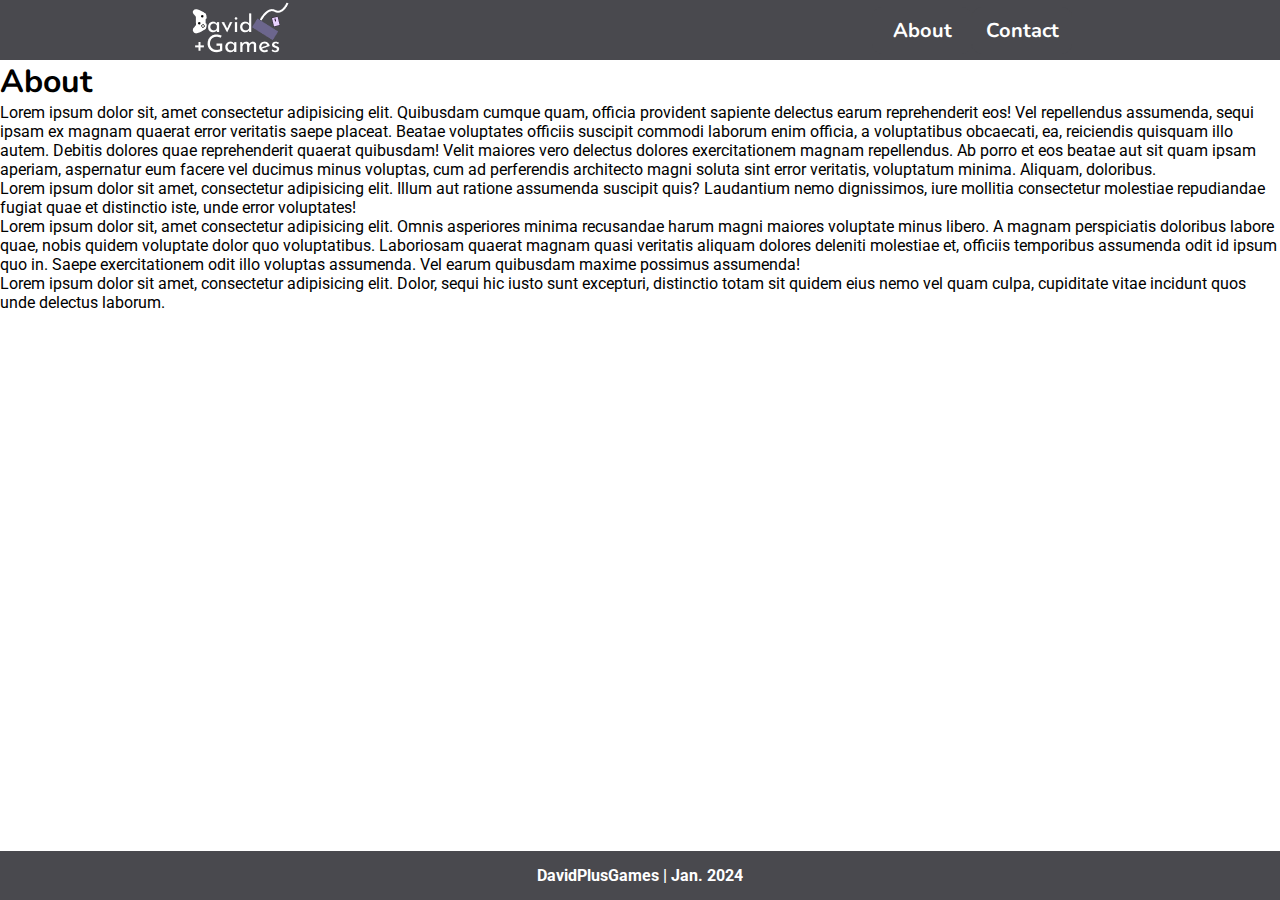
==== about.html @ 11502068 "Added About page" ====
<!DOCTYPE html>
<html lang="en">

<head>
    <meta charset="UTF-8">
    <meta name="viewport" content="width=device-width, initial-scale=1.0">
    <link rel="stylesheet" href="style.css">
    <link rel="preconnect" href="https://fonts.googleapis.com">
    <link rel="preconnect" href="https://fonts.gstatic.com" crossorigin>
    <link href="https://fonts.googleapis.com/css2?family=Nunito:wght@400;700&family=Roboto:wght@400;700&display=swap"
        rel="stylesheet">
    <title>About</title>
</head>

<body style="min-height: 100vh; display: flex; flex-direction: column;">

    <header id="headhead">
        <div class="wrapper">
            <a href="index.html">
                <h1 class="logo">DavidPlusGames</h1>
            </a>
            <nav>
                <a class="drop-icon"></a>
                <ul id="drop-list">
                    <li><a href="about.html" id="first">About</a></li>
                    <li><a href="" id="second">Contact</a></li>
            </nav>
        </div>
    </header>

    <div class="about-wrapper">
        <h1>About</h1>
        <p>Lorem ipsum dolor sit, amet consectetur adipisicing elit. Quibusdam cumque quam, officia provident sapiente
            delectus earum reprehenderit eos! Vel repellendus assumenda, sequi ipsam ex magnam quaerat error veritatis
            saepe placeat. Beatae voluptates officiis suscipit commodi laborum enim officia, a voluptatibus obcaecati,
            ea, reiciendis quisquam illo autem. Debitis dolores quae reprehenderit quaerat quibusdam! Velit maiores vero
            delectus dolores exercitationem magnam repellendus. Ab porro et eos beatae aut sit quam ipsam aperiam,
            aspernatur eum facere vel ducimus minus voluptas, cum ad perferendis architecto magni soluta sint error
            veritatis, voluptatum minima. Aliquam, doloribus.</p>
        <p>Lorem ipsum dolor sit amet, consectetur adipisicing elit. Illum aut ratione assumenda suscipit quis?
            Laudantium nemo dignissimos, iure mollitia consectetur molestiae repudiandae fugiat quae et distinctio iste,
            unde error voluptates!</p>
        <p>Lorem ipsum dolor sit, amet consectetur adipisicing elit. Omnis asperiores minima recusandae harum magni
            maiores voluptate minus libero. A magnam perspiciatis doloribus labore quae, nobis quidem voluptate dolor
            quo voluptatibus. Laboriosam quaerat magnam quasi veritatis aliquam dolores deleniti molestiae et, officiis
            temporibus assumenda odit id ipsum quo in. Saepe exercitationem odit illo voluptas assumenda. Vel earum
            quibusdam maxime possimus assumenda!</p>
        <p>Lorem ipsum dolor sit amet, consectetur adipisicing elit. Dolor, sequi hic iusto sunt excepturi, distinctio
            totam sit quidem eius nemo vel quam culpa, cupiditate vitae incidunt quos unde delectus laborum.</p>
    </div>

    <footer style="margin-top: auto;">
        <p>DavidPlusGames | Jan. 2024</p>
    </footer>
</body>

</html>
---- style.css ----
* {
    margin: 0;
    padding: 0;
    list-style-type: none;
}

body {
    /* background-color: #e4dbe6; */
    background-color: #ffffff;
}

h1,
h2,
h3 {
    font-family: 'Nunito', sans-serif;
    font-weight: 700;
}

p {
    font-family: 'Roboto', sans-serif;
    font-weight: 400;
}

li {
    font-family: 'Nunito', sans-serif;
    font-weight: 700;
}

/* #headhead {
    position: fixed;
    top: 0;
    width: 100%;
    transition: top 0.3s;
} */

#headhead {
    background-color: #49494e;
}

header .wrapper {
    /* background-color: #8799A1; */
    height: 60px;
}

.logo {
    background: url(images/dpg_white.svg) no-repeat 5% center;
    width: 70%;
    max-width: 350px;
    margin-right: auto;
    height: 60px;
    text-indent: -10000px;
    float: left;
    padding-top: 0px;
}

.logo:hover {
    cursor: pointer;
}

nav {
    height: 100%;
}

.drop-icon {
    display: block;
    height: 60px;
    width: 90px;
    background: url(images/dropdown_wh.png) no-repeat 50% center;
    cursor: pointer;
    margin-left: auto;
}

.drop-icon:hover {
    background-color: rgb(192, 192, 192);
}

header nav ul {
    overflow: hidden;
    height: 0;
    max-width: 110px;
    min-width: 40px;
    margin-left: auto;
    margin-right: 18px;
}

header nav ul.open {
    height: auto;
}

header nav ul li {
    float: none;
    text-align: right;
    width: 100%;
    margin: 0;
}

header nav ul li a {
    color: #ffffff;
    padding: 10px;
    border-bottom: 2px solid #2b2b2b;
    border-left: 2px solid #2b2b2b;
    border-right: 2px solid #2b2b2b;
    display: block;
    margin: 0;
    text-decoration: none;
    background-color: #49494e;
}

header nav ul li #first {
    border-top: 2px solid #2b2b2b;
    border-radius: 10px 10px 0 0;
}

header nav ul li #second {
    border-radius: 0 0 10px 10px;
}

header nav ul li a:hover {
    background-color: rgb(96, 95, 99);
}

@media (min-width: 600px) {

    header {
        background-color: #cacaca;
    }

    .logo {
        width: 100px;
        background: url(images/dpg_white.png) no-repeat 50% center;
    }

    header .wrapper {
        width: 90%;
        max-width: 900px;
        margin: 0 auto;
    }

    .drop-icon {
        display: none;
    }

    #drop-list {
        width: 200px;
    }

    header nav ul {
        height: 60px;
        display: flex;
        align-items: center;
        justify-content: center;
        max-width: 200px;
    }

    header nav ul li a {
        width: 80px;
        font-size: 20px;
        text-align: center;
    }

    header nav ul li a,
    header nav ul li #first,
    header nav ul li #second {
        border: none;
        border-radius: 10px;
    }
}

/* 
 *
 * INTRO SECTION
 *
 */

.intro {
    margin: 85px auto 0 auto;
}

.intro h1,
.intro p {
    /* color: rgb(58, 58, 58); */
    color: #000000;
}

.intro h1 {
    /* text-decoration: underline; */
    /* border-bottom: 2px solid #6C668D; */
    border-bottom: 2px solid #000000;

    text-align: center;
    width: 80%;
    max-width: 500px;
    margin: 0 auto;
}

.intro p {
    padding-top: 1em;
    font-size: 20px;
    line-height: 1.5em;
    text-align: left;
    width: 90%;
    margin: 0 auto;
    max-width: 750px;
}

@media (min-width: 600px) {
    .intro {
        margin: 50px auto 0 auto;
    }
}

@media (min-width: 1200px) {
    .intro {
        width: 400px;
        margin: 0 auto;
    }
}

/* 
 *
 * MAIN SECTION
 *
 */


main h1 {
    /* color: rgb(58, 58, 58); */
    color: #000000;

    text-align: center;
    padding-bottom: 10px;
    width: 90%;
    max-width: 1000px;
    margin: 75px auto 0 auto;
    /* border-bottom: 3px solid #6C668D; */
    border-bottom: 3px solid #000000;
}

.main-wrapper {
    display: flex;
    flex-direction: column-reverse;
}

@media (min-width: 1200px) {

    .main-wrapper {
        flex-direction: row;
        width: 95%;
        max-width: 1600px;
        margin: 100px auto 0 auto;
        justify-content: space-around;
    }

    main h1 {
        margin-top: 0;
    }
}

/* 
 *
 * GAME SECTION
 *
 */

.game {
    width: 90%;
    display: block;
    margin: 0 auto;
    text-align: center;
    padding-top: 20px;
    /* background-color: rgb(221, 203, 219); */
    /* background-color: #a8a8af; */
    /* background-color: #6c6c74; */
    background-color: #525258;

    margin-bottom: 60px;
    margin-top: 30px;
    /* border: solid 2px #6C668D; */
    border: solid 2px #313131;

    border-radius: 10px;
}

.game:first-of-type {
    margin-top: 30px;
}

.game p {
    font-size: 18px;
}

.game-title {
    /* color: rgb(58, 58, 58); */
    /* color: #000000; */
    color: #ffffff;

    /* border-bottom: 2px solid #6C668D; */
    border-bottom: 2px solid #ffffff;

    padding-top: 5px;
    padding-bottom: 2px;
    text-align: left;
    width: 90%;
    margin: 0 auto;
    font-style: italic;
    text-transform: uppercase;
}

.game-startDate {
    padding-top: 10px;
}

.game-endDate {
    padding-bottom: 5px;
}

.game-head {
    margin: 0 auto;
}

.game-head p {
    text-align: right;
    font-size: 16px;
    margin-top: 2px;
}

.game-startDate,
.game-endDate {
    /* color: rgb(58, 58, 58); */
    /* color: #000000; */
    color: #ffffff;

    text-align: left;
    width: 90%;
    margin: 0 auto;
}

.game-cover {
    padding-bottom: 10px;
    width: 90%;
}

.review {
    text-align: left;
    /* color: rgb(58, 58, 58); */
    /* color: #000000; */
    color: #ffffff;

    width: 90%;
    margin: 0 auto;
    /* border-top: 2px solid #6C668D; */
    border-top: 2px solid #ffffff;

    padding-top: 5px;
    margin-bottom: 30px;
}

.review p {
    padding-bottom: 3px;
}

#stats {
    font-weight: bold;
}

@media (min-width: 600px) {

    .game {
        max-width: 700px;
    }

    /* .game-title,
    .game-startDate,
    .game-endDate,
    .review {
        width: 500px;
    } */

    /* .review {
        margin-bottom: 30px;
    } */

    /* .game-cover {
        width: 375px;
    } */
}

@media (min-width: 768px) {
    .game p {
        font-size: 20px;
    }

    .game-title {
        font-size: 28px;
    }

    .game-head p {
        font-size: 16px;
    }

    /* .game-cover {
        width: 450px;
    } */
}

@media (min-width: 992px) {
    .game {
        /* display: flex;
        flex-direction: column; */
        width: 75%;
        max-width: 850px;
        align-items: start;
        padding-top: 40px;
    }

    .game-title {
        font-size: 36px;
        /* width: 690px; */
    }

    .game-cover {
        margin: 0 auto;
        width: 80%;
    }

    .under-cover {
        margin: 0 auto;
    }

    .review {
        width: 90%;
    }
}

@media (min-width: 1200px) {
    .game {
        width: 100%;
        max-width: 1000px;
        padding-bottom: 20px;
    }

    .game-cover {
        width: 90%;
        max-width: 850px;
    }

    .game-wrapper {
        width: 70%;
    }
}

#spoiler1,
#spoiler2,
#spoiler3,
#spoiler4,
#spoiler5,
#spoiler6,
#spoiler7 {
    font-size: 12px;
}

#spoiler1:hover,
#spoiler2:hover,
#spoiler3:hover,
#spoiler4:hover,
#spoiler5:hover,
#spoiler6:hover,
#spoiler7:hover {
    color: rgb(98, 0, 255);
    cursor: pointer;
}

.thoughts1,
.thoughts2,
.thoughts3,
.thoughts4,
.thoughts5,
.thoughts6,
.thoughts7 {
    display: none;
}

.thoughts1.open,
.thoughts2.open,
.thoughts3.open,
.thoughts4.open,
.thoughts5.open,
.thoughts6.open,
.thoughts7.open {
    display: block;
}

.thoughts1 p,
.thoughts2 p,
.thoughts3 p,
.thoughts4 p,
.thoughts5 p,
.thoughts6 p,
.thoughts7 p {
    padding-top: 10px;
}

/* archive */
.thoughts p {
    padding-top: 10px;
}

.thoughts h2 {
    padding-top: 30px;
    text-decoration: underline;
}

/* 
 *
 * ARCHIVE SECTION
 *
 */

.inProgress {
    margin: 0 auto;
    text-align: center;
    width: 80%;
    margin-bottom: 50px;
}

.inProgress h1 {
    color: #000000;
    border-bottom: solid #000000 2px;
    padding-bottom: 5px;
}

.gamesInProg {
    background-color: #525258;
    color: #ffffff;
    margin-top: 30px;
    border: solid #313131 2px;
    border-radius: 5px;
}

.gamesInProg h2 {
    padding-top: 15px;
    border-bottom: solid #ffffff 2px;
    width: 95%;
    text-align: left;
    margin: 0 auto;
    text-transform: uppercase;
}

.started {
    text-align: right;
    padding-top: 10px;
    padding-bottom: 10px;
    width: 95%;
    margin: 0 auto;
}

.started span {
    font-weight: bold;
}

.gamesInProg img {
    width: 95%;
    padding-top: 15px;
}

.archive-wrapper {
    margin-top: 80px;
    margin-bottom: 100px;
}

.archive {
    margin: 0 auto;
}

.archive h1 {
    color: #000000;
    text-align: center;
    border-bottom: 2px solid #000000;
    padding-top: 40px;
    width: 90%;
    max-width: 500px;
    margin: 0 auto;
}

.archive h1:hover {
    color: rgb(24, 45, 90);
    cursor: pointer;
}

.archive h1 img {
    width: 20px;
}

.archive-covers2024,
.archive-covers2023,
.archive-covers2022,
.archive-covers2021 {
    width: 90%;
    max-width: 450px;
    min-width: 310px;
    margin: 0 auto;
    padding-top: 10px;
    text-align: center;
    display: none;
}

.archive-covers img {
    height: 65px;
    border: solid black 1px;
}

.archive-covers h2 {
    padding-top: 20px;
}

@media (min-width: 600px) {

    .archive-covers img {
        height: 100px;
    }

    .archive-covers2024,
    .archive-covers2023,
    .archive-covers2022,
    .archive-covers2021 {
        max-width: 600px;
    }
}

@media (min-width: 768px) {

    .archive-covers2024,
    .archive-covers2023,
    .archive-covers2022,
    .archive-covers2021 {
        max-width: 650px;
    }
}

@media (min-width: 992px) {

    .archive-covers img {
        height: 115px;
    }

    .archive-covers2024,
    .archive-covers2023,
    .archive-covers2022,
    .archive-covers2021 {
        max-width: 750px;
    }
}

@media (min-width: 1200px) {
    .archive {
        width: 100%;
    }

    .archive-wrapper {
        width: 30%;
        max-width: 600px;
    }
}

.archive-covers2024.open,
.archive-covers2023.open,
.archive-covers2022.open,
.archive-covers2021.open {
    display: block;
}

/* 
 *
 * FOOTER SECTION
 *
 */

footer {
    background-color: #49494e;
    /* position: fixed;
    bottom: 0; */
    width: 100%;
}

footer p {
    color: #ffffff;
    text-align: center;
    padding: 15px;
    font-weight: bold;
}
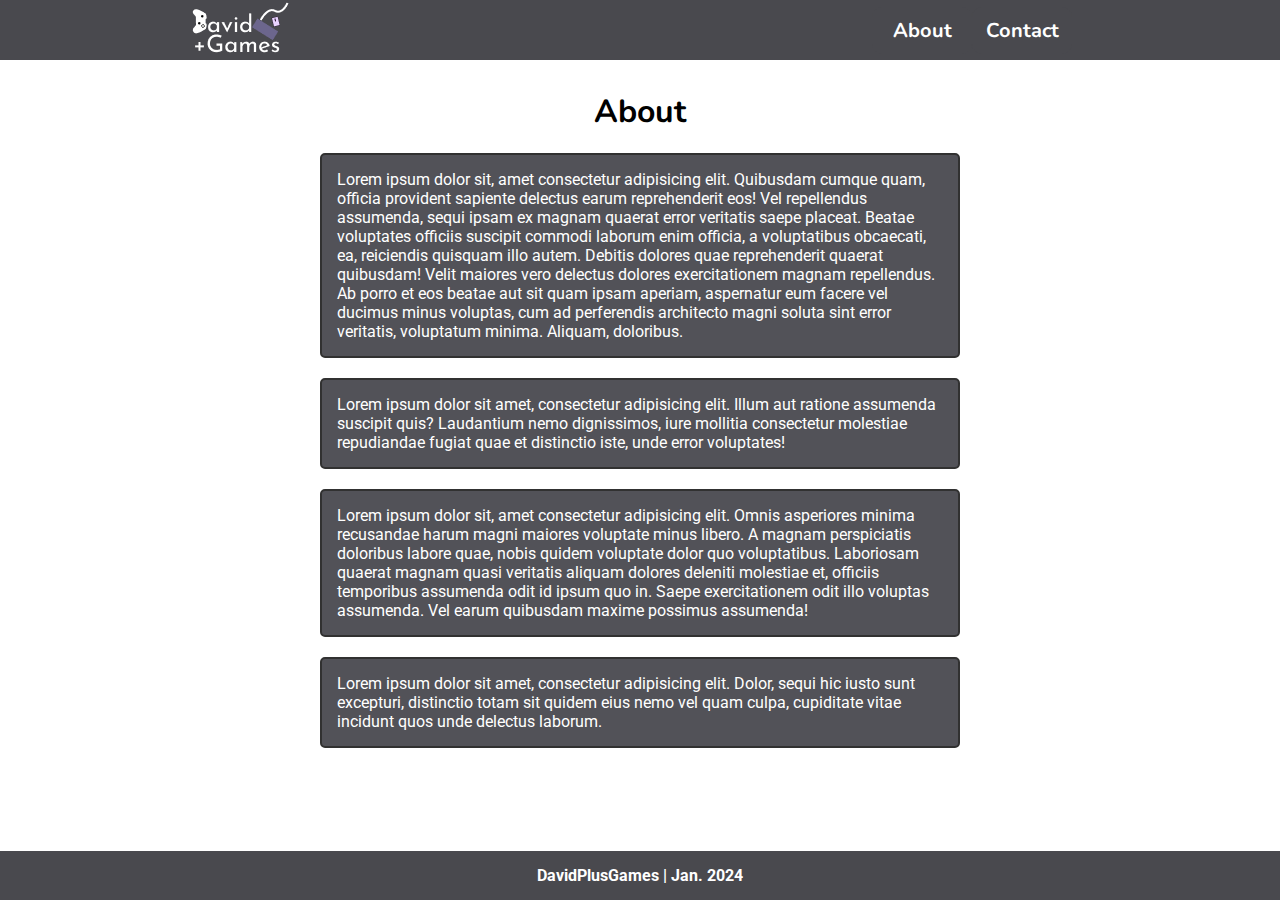
==== commit 3b251637: "Minor changes" ====
--- a/about.html
+++ b/about.html
@@ -54,4 +54,7 @@
     </footer>
 </body>
 
+<script src="https://code.jquery.com/jquery-1.12.4.min.js"></script>
+<script src="script.js"></script>
+
 </html>--- a/style.css
+++ b/style.css
@@ -5,7 +5,6 @@
 }
 
 body {
-    /* background-color: #e4dbe6; */
     background-color: #ffffff;
 }
 
@@ -26,19 +25,11 @@
     font-weight: 700;
 }
 
-/* #headhead {
-    position: fixed;
-    top: 0;
-    width: 100%;
-    transition: top 0.3s;
-} */
-
 #headhead {
     background-color: #49494e;
 }
 
 header .wrapper {
-    /* background-color: #8799A1; */
     height: 60px;
 }
 
@@ -178,15 +169,11 @@
 
 .intro h1,
 .intro p {
-    /* color: rgb(58, 58, 58); */
     color: #000000;
 }
 
 .intro h1 {
-    /* text-decoration: underline; */
-    /* border-bottom: 2px solid #6C668D; */
     border-bottom: 2px solid #000000;
-
     text-align: center;
     width: 80%;
     max-width: 500px;
@@ -221,18 +208,13 @@
  * MAIN SECTION
  *
  */
-
-
 main h1 {
-    /* color: rgb(58, 58, 58); */
     color: #000000;
-
     text-align: center;
     padding-bottom: 10px;
     width: 90%;
     max-width: 1000px;
     margin: 75px auto 0 auto;
-    /* border-bottom: 3px solid #6C668D; */
     border-bottom: 3px solid #000000;
 }
 
@@ -268,16 +250,10 @@
     margin: 0 auto;
     text-align: center;
     padding-top: 20px;
-    /* background-color: rgb(221, 203, 219); */
-    /* background-color: #a8a8af; */
-    /* background-color: #6c6c74; */
     background-color: #525258;
-
     margin-bottom: 60px;
     margin-top: 30px;
-    /* border: solid 2px #6C668D; */
     border: solid 2px #313131;
-
     border-radius: 10px;
 }
 
@@ -290,13 +266,8 @@
 }
 
 .game-title {
-    /* color: rgb(58, 58, 58); */
-    /* color: #000000; */
     color: #ffffff;
-
-    /* border-bottom: 2px solid #6C668D; */
     border-bottom: 2px solid #ffffff;
-
     padding-top: 5px;
     padding-bottom: 2px;
     text-align: left;
@@ -326,10 +297,7 @@
 
 .game-startDate,
 .game-endDate {
-    /* color: rgb(58, 58, 58); */
-    /* color: #000000; */
     color: #ffffff;
-
     text-align: left;
     width: 90%;
     margin: 0 auto;
@@ -342,15 +310,10 @@
 
 .review {
     text-align: left;
-    /* color: rgb(58, 58, 58); */
-    /* color: #000000; */
     color: #ffffff;
-
-    width: 90%;
-    margin: 0 auto;
-    /* border-top: 2px solid #6C668D; */
+    width: 90%;
+    margin: 0 auto;
     border-top: 2px solid #ffffff;
-
     padding-top: 5px;
     margin-bottom: 30px;
 }
@@ -364,25 +327,9 @@
 }
 
 @media (min-width: 600px) {
-
     .game {
         max-width: 700px;
     }
-
-    /* .game-title,
-    .game-startDate,
-    .game-endDate,
-    .review {
-        width: 500px;
-    } */
-
-    /* .review {
-        margin-bottom: 30px;
-    } */
-
-    /* .game-cover {
-        width: 375px;
-    } */
 }
 
 @media (min-width: 768px) {
@@ -397,16 +344,10 @@
     .game-head p {
         font-size: 16px;
     }
-
-    /* .game-cover {
-        width: 450px;
-    } */
 }
 
 @media (min-width: 992px) {
     .game {
-        /* display: flex;
-        flex-direction: column; */
         width: 75%;
         max-width: 850px;
         align-items: start;
@@ -415,7 +356,6 @@
 
     .game-title {
         font-size: 36px;
-        /* width: 690px; */
     }
 
     .game-cover {
@@ -687,4 +627,28 @@
     text-align: center;
     padding: 15px;
     font-weight: bold;
+}
+
+.about-wrapper {
+    width: 80%;
+    margin: 30px auto 0 auto;
+}
+
+.about-wrapper h1 {
+    text-align: center;
+}
+
+.about-wrapper p {
+    color: white;
+    margin-top: 20px;
+    padding: 15px;
+    background-color: #525258;
+    border: solid 2px #313131;
+    border-radius: 5px;
+}
+
+@media (min-width: 1200px) {
+    .about-wrapper {
+        width: 50%;
+    }
 }